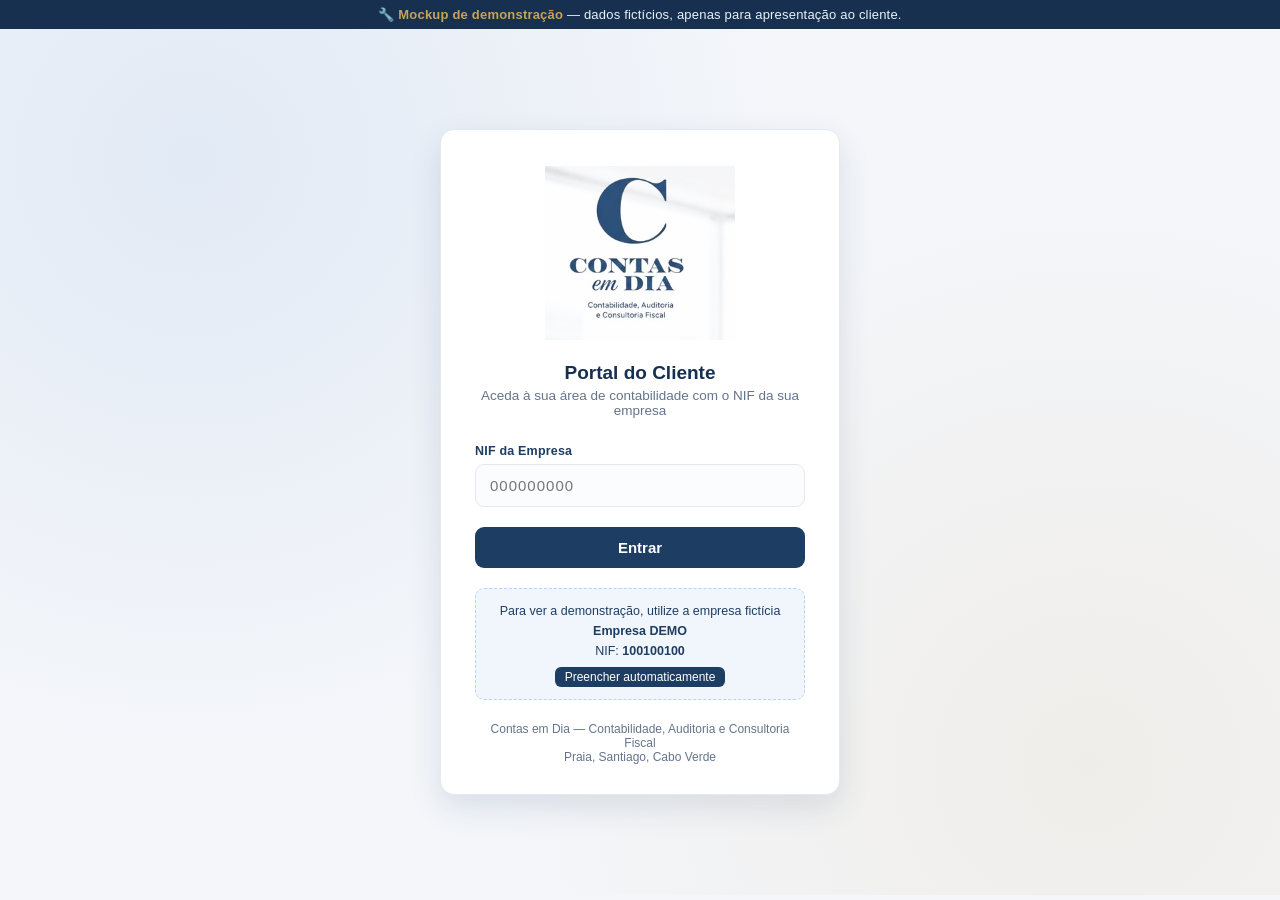
==== index.html @ 57571415 "Add mockup dashboard for client portal (Contas em Dia) Static site with NIF-based demo login and a c" ====
<!DOCTYPE html>
<html lang="pt-PT">
<head>
<meta charset="UTF-8">
<meta name="viewport" content="width=device-width, initial-scale=1.0">
<title>Contas em Dia | Portal do Cliente</title>
<link rel="icon" type="image/png" href="assets/img/favicon.png">
<link rel="stylesheet" href="assets/css/style.css">
</head>
<body>

<div class="demo-banner">🔧 <strong>Mockup de demonstração</strong> — dados fictícios, apenas para apresentação ao cliente.</div>

<div class="login-wrap">
  <div class="login-card">
    <img src="assets/img/logo.png" alt="Contas em Dia" class="login-logo">
    <h1>Portal do Cliente</h1>
    <p class="subtitle">Aceda à sua área de contabilidade com o NIF da sua empresa</p>

    <div class="error-msg" id="error-msg"></div>

    <form id="login-form">
      <div class="field">
        <label for="nif">NIF da Empresa</label>
        <input type="text" id="nif" name="nif" inputmode="numeric" placeholder="000000000" maxlength="9" autocomplete="off" required>
      </div>
      <button type="submit" class="btn-primary">Entrar</button>
    </form>

    <div class="demo-hint">
      Para ver a demonstração, utilize a empresa fictícia <strong>Empresa DEMO</strong><br>
      NIF: <strong>100100100</strong>
      <br>
      <button type="button" id="fill-demo">Preencher automaticamente</button>
    </div>

    <div class="login-footer">Contas em Dia — Contabilidade, Auditoria e Consultoria Fiscal<br>Praia, Santiago, Cabo Verde</div>
  </div>
</div>

<script src="assets/js/auth.js"></script>
</body>
</html>
---- assets/css/style.css ----
:root {
  --navy-900: #17304f;
  --navy-800: #1e3d63;
  --navy-700: #24507f;
  --navy-600: #2f6399;
  --blue-accent: #3f7ec9;
  --gold: #c9a15a;
  --bg: #f4f6fa;
  --card: #ffffff;
  --text-main: #1c2b3a;
  --text-muted: #64748b;
  --border: #e4e9f1;
  --green: #1f9d6e;
  --red: #d1495b;
  --amber: #d99a2b;
  --radius: 14px;
  --shadow: 0 2px 10px rgba(23, 48, 79, 0.06);
  --shadow-lg: 0 12px 32px rgba(23, 48, 79, 0.12);
}

* { box-sizing: border-box; }

html, body {
  margin: 0;
  padding: 0;
  font-family: "Segoe UI", "Helvetica Neue", Arial, sans-serif;
  background: var(--bg);
  color: var(--text-main);
}

img { max-width: 100%; }

a { color: inherit; }

.demo-banner {
  background: var(--navy-900);
  color: #eaf1fb;
  text-align: center;
  font-size: 13px;
  padding: 7px 12px;
  letter-spacing: 0.2px;
}

.demo-banner strong { color: var(--gold); }

/* ---------- LOGIN PAGE ---------- */

.login-wrap {
  min-height: calc(100vh - 34px);
  display: flex;
  align-items: center;
  justify-content: center;
  padding: 32px 16px;
  background:
    radial-gradient(circle at 15% 15%, rgba(63, 126, 201, 0.10), transparent 45%),
    radial-gradient(circle at 85% 85%, rgba(201, 161, 90, 0.10), transparent 45%),
    var(--bg);
}

.login-card {
  width: 100%;
  max-width: 400px;
  background: var(--card);
  border-radius: var(--radius);
  box-shadow: var(--shadow-lg);
  padding: 36px 34px 30px;
  border: 1px solid var(--border);
}

.login-logo {
  display: block;
  max-width: 190px;
  margin: 0 auto 22px;
}

.login-card h1 {
  font-size: 19px;
  text-align: center;
  margin: 0 0 4px;
  color: var(--navy-900);
}

.login-card p.subtitle {
  text-align: center;
  color: var(--text-muted);
  font-size: 13.5px;
  margin: 0 0 26px;
}

.field {
  margin-bottom: 16px;
}

.field label {
  display: block;
  font-size: 12.5px;
  font-weight: 600;
  color: var(--navy-800);
  margin-bottom: 6px;
  letter-spacing: 0.2px;
}

.field input {
  width: 100%;
  padding: 12px 14px;
  border-radius: 9px;
  border: 1.5px solid var(--border);
  font-size: 15px;
  letter-spacing: 1px;
  transition: border-color .15s, box-shadow .15s;
  background: #fbfcfe;
}

.field input:focus {
  outline: none;
  border-color: var(--blue-accent);
  box-shadow: 0 0 0 3px rgba(63,126,201,0.15);
  background: #fff;
}

.btn-primary {
  width: 100%;
  padding: 12px 14px;
  border: none;
  border-radius: 9px;
  background: var(--navy-800);
  color: #fff;
  font-size: 15px;
  font-weight: 600;
  cursor: pointer;
  transition: background .15s, transform .05s;
  margin-top: 4px;
}

.btn-primary:hover { background: var(--navy-700); }
.btn-primary:active { transform: translateY(1px); }

.error-msg {
  background: #fdecec;
  color: var(--red);
  border: 1px solid #f6c9cd;
  font-size: 13px;
  padding: 9px 12px;
  border-radius: 8px;
  margin-bottom: 14px;
  display: none;
}
.error-msg.show { display: block; }

.demo-hint {
  margin-top: 20px;
  background: #f1f6fc;
  border: 1px dashed #b9d3ec;
  border-radius: 9px;
  padding: 12px 14px;
  font-size: 12.5px;
  color: var(--navy-800);
  text-align: center;
  line-height: 1.6;
}
.demo-hint button {
  border: none;
  background: var(--navy-800);
  color: #fff;
  padding: 3px 10px;
  border-radius: 6px;
  font-size: 12px;
  cursor: pointer;
  margin-top: 6px;
}
.demo-hint button:hover { background: var(--navy-700); }

.login-footer {
  text-align: center;
  font-size: 12px;
  color: var(--text-muted);
  margin-top: 22px;
}

/* ---------- DASHBOARD ---------- */

.topbar {
  background: #fff;
  border-bottom: 1px solid var(--border);
  padding: 10px 26px;
  display: flex;
  align-items: center;
  justify-content: space-between;
  gap: 16px;
  flex-wrap: wrap;
  position: sticky;
  top: 0;
  z-index: 20;
}

.topbar-left {
  display: flex;
  align-items: center;
  gap: 14px;
}

.topbar-logo { height: 46px; width: auto; display: block; }

.topbar-divider {
  width: 1px;
  height: 34px;
  background: var(--border);
}

.company-name { font-weight: 700; font-size: 15px; color: var(--navy-900); }
.company-nif { font-size: 12.5px; color: var(--text-muted); }

.topbar-right {
  display: flex;
  align-items: center;
  gap: 14px;
  flex-wrap: wrap;
}

.currency-toggle {
  display: flex;
  border: 1.5px solid var(--border);
  border-radius: 999px;
  overflow: hidden;
  background: #f4f6fa;
}
.currency-toggle button {
  border: none;
  background: transparent;
  padding: 7px 16px;
  font-size: 13px;
  font-weight: 600;
  cursor: pointer;
  color: var(--text-muted);
  transition: all .15s;
}
.currency-toggle button.active {
  background: var(--navy-800);
  color: #fff;
}

.btn-logout {
  border: 1.5px solid var(--border);
  background: #fff;
  color: var(--navy-800);
  padding: 8px 16px;
  border-radius: 999px;
  font-size: 13px;
  font-weight: 600;
  cursor: pointer;
}
.btn-logout:hover { background: #f4f6fa; }

.main {
  max-width: 1240px;
  margin: 0 auto;
  padding: 26px 22px 60px;
}

.page-head {
  display: flex;
  justify-content: space-between;
  align-items: flex-end;
  flex-wrap: wrap;
  gap: 10px;
  margin-bottom: 20px;
}

.page-head h1 { font-size: 21px; margin: 0 0 4px; color: var(--navy-900); }
.page-head .muted { color: var(--text-muted); font-size: 13.5px; }

.period-pill {
  background: #eef3fa;
  color: var(--navy-800);
  border-radius: 999px;
  padding: 6px 14px;
  font-size: 12.5px;
  font-weight: 600;
}

.kpi-grid {
  display: grid;
  grid-template-columns: repeat(4, 1fr);
  gap: 16px;
  margin-bottom: 22px;
}

.kpi-card {
  background: var(--card);
  border: 1px solid var(--border);
  border-radius: var(--radius);
  padding: 18px 20px;
  box-shadow: var(--shadow);
}

.kpi-top {
  display: flex;
  align-items: center;
  justify-content: space-between;
  margin-bottom: 10px;
}

.kpi-label {
  font-size: 12.5px;
  color: var(--text-muted);
  font-weight: 600;
  text-transform: uppercase;
  letter-spacing: 0.4px;
}

.kpi-icon {
  width: 34px; height: 34px;
  border-radius: 9px;
  display: flex; align-items: center; justify-content: center;
  font-size: 16px;
}

.kpi-value {
  font-size: 23px;
  font-weight: 700;
  color: var(--navy-900);
  margin-bottom: 6px;
  white-space: nowrap;
}

.kpi-delta {
  font-size: 12.5px;
  font-weight: 600;
}
.kpi-delta.up { color: var(--green); }
.kpi-delta.down { color: var(--red); }
.kpi-delta.neutral { color: var(--text-muted); }

.grid-2 {
  display: grid;
  grid-template-columns: 1.6fr 1fr;
  gap: 16px;
  margin-bottom: 16px;
}

.panel {
  background: var(--card);
  border: 1px solid var(--border);
  border-radius: var(--radius);
  padding: 20px 22px;
  box-shadow: var(--shadow);
}

.panel-head {
  display: flex;
  justify-content: space-between;
  align-items: center;
  margin-bottom: 14px;
}

.panel-head h2 { font-size: 15.5px; margin: 0; color: var(--navy-900); }
.panel-head .legend { display: flex; gap: 14px; font-size: 12px; color: var(--text-muted); }
.legend-dot { display:inline-block; width:9px; height:9px; border-radius:50%; margin-right:5px; }

.chart-box { position: relative; height: 260px; }
.chart-box.small { height: 200px; }

.tax-list { list-style: none; margin: 0; padding: 0; }
.tax-item {
  display: flex;
  justify-content: space-between;
  align-items: center;
  padding: 11px 0;
  border-bottom: 1px solid var(--border);
  font-size: 13.5px;
}
.tax-item:last-child { border-bottom: none; }
.tax-item .name { font-weight: 600; color: var(--navy-900); }
.tax-item .date { color: var(--text-muted); font-size: 12px; }
.status-pill {
  font-size: 11.5px;
  font-weight: 700;
  padding: 3px 10px;
  border-radius: 999px;
}
.status-pill.pago { background: #e5f6ee; color: var(--green); }
.status-pill.pendente { background: #fdf3e3; color: var(--amber); }
.status-pill.atrasado { background: #fdecec; color: var(--red); }

.table-panel { margin-bottom: 16px; }

table.doc-table {
  width: 100%;
  border-collapse: collapse;
  font-size: 13.5px;
}
table.doc-table th {
  text-align: left;
  font-size: 11.5px;
  text-transform: uppercase;
  letter-spacing: 0.4px;
  color: var(--text-muted);
  padding: 8px 10px;
  border-bottom: 1.5px solid var(--border);
}
table.doc-table td {
  padding: 12px 10px;
  border-bottom: 1px solid var(--border);
  color: var(--text-main);
}
table.doc-table tr:last-child td { border-bottom: none; }
table.doc-table td.amount { font-weight: 600; text-align: right; white-space: nowrap; }
table.doc-table td.center { text-align: center; }

.badge-doc {
  font-size: 11px;
  font-weight: 700;
  border-radius: 6px;
  padding: 3px 8px;
  background: #eef3fa;
  color: var(--navy-700);
}

.bottom-grid {
  display: grid;
  grid-template-columns: 1fr 1fr;
  gap: 16px;
}

.contact-panel {
  display: flex;
  align-items: center;
  gap: 16px;
}
.contact-panel .avatar {
  width: 52px; height: 52px; border-radius: 50%;
  background: var(--navy-800); color: #fff;
  display: flex; align-items: center; justify-content: center;
  font-weight: 700; font-size: 17px; flex-shrink: 0;
}
.contact-panel .info h3 { margin: 0 0 2px; font-size: 14.5px; color: var(--navy-900); }
.contact-panel .info p { margin: 0; font-size: 12.5px; color: var(--text-muted); line-height: 1.5; }
.contact-panel .info a { color: var(--blue-accent); text-decoration: none; font-weight: 600; }

footer.site-footer {
  text-align: center;
  padding: 20px;
  font-size: 12px;
  color: var(--text-muted);
}

@media (max-width: 980px) {
  .kpi-grid { grid-template-columns: repeat(2, 1fr); }
  .grid-2 { grid-template-columns: 1fr; }
  .bottom-grid { grid-template-columns: 1fr; }
}

@media (max-width: 560px) {
  .kpi-grid { grid-template-columns: 1fr; }
  .topbar { padding: 10px 14px; }
  .main { padding: 18px 12px 40px; }
}
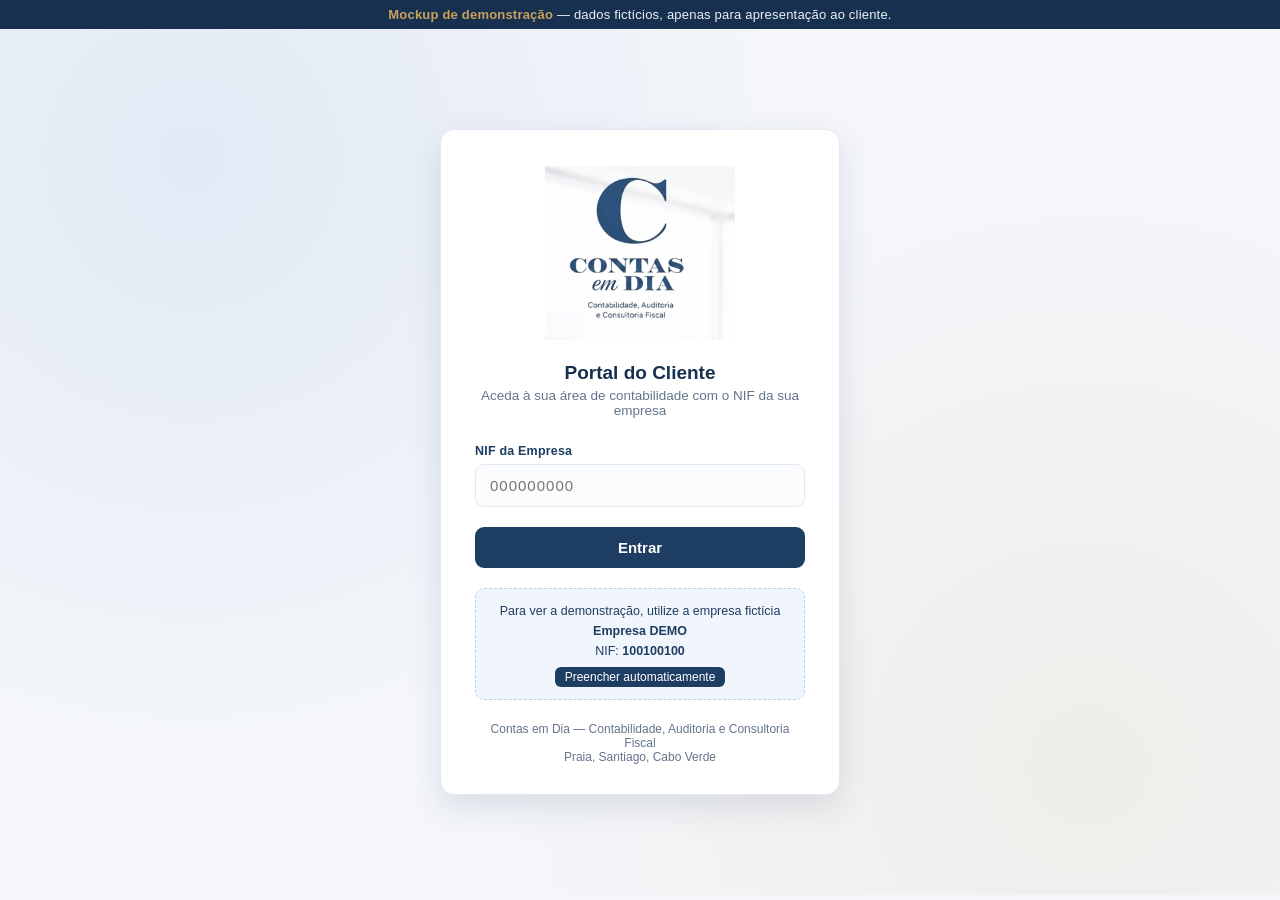
==== commit e8d4e626: "ss" ====
--- a/index.html
+++ b/index.html
@@ -9,7 +9,7 @@
 </head>
 <body>
 
-<div class="demo-banner">🔧 <strong>Mockup de demonstração</strong> — dados fictícios, apenas para apresentação ao cliente.</div>
+<div class="demo-banner"><strong>Mockup de demonstração</strong> — dados fictícios, apenas para apresentação ao cliente.</div>
 
 <div class="login-wrap">
   <div class="login-card">
--- a/assets/css/style.css
+++ b/assets/css/style.css
@@ -251,6 +251,31 @@
 }
 .btn-logout:hover { background: #f4f6fa; }
 
+.page-nav {
+  background: #fff;
+  border-bottom: 1px solid var(--border);
+  padding: 0 26px;
+  display: flex;
+  gap: 4px;
+}
+
+.nav-link {
+  display: inline-block;
+  padding: 13px 16px;
+  font-size: 13.5px;
+  font-weight: 600;
+  color: var(--text-muted);
+  text-decoration: none;
+  border-bottom: 2.5px solid transparent;
+}
+
+.nav-link:hover { color: var(--navy-800); }
+
+.nav-link.active {
+  color: var(--navy-800);
+  border-bottom-color: var(--navy-800);
+}
+
 .main {
   max-width: 1240px;
   margin: 0 auto;
@@ -285,6 +310,10 @@
   margin-bottom: 22px;
 }
 
+.kpi-grid.cols-3 {
+  grid-template-columns: repeat(3, 1fr);
+}
+
 .kpi-card {
   background: var(--card);
   border: 1px solid var(--border);
@@ -308,13 +337,6 @@
   letter-spacing: 0.4px;
 }
 
-.kpi-icon {
-  width: 34px; height: 34px;
-  border-radius: 9px;
-  display: flex; align-items: center; justify-content: center;
-  font-size: 16px;
-}
-
 .kpi-value {
   font-size: 23px;
   font-weight: 700;
@@ -322,6 +344,7 @@
   margin-bottom: 6px;
   white-space: nowrap;
 }
+.kpi-value.negative { color: var(--red); }
 
 .kpi-delta {
   font-size: 12.5px;
@@ -337,6 +360,8 @@
   gap: 16px;
   margin-bottom: 16px;
 }
+
+.grid-2.even { grid-template-columns: 1fr 1fr; }
 
 .panel {
   background: var(--card);
@@ -350,15 +375,43 @@
   display: flex;
   justify-content: space-between;
   align-items: center;
+  flex-wrap: wrap;
+  gap: 8px 16px;
   margin-bottom: 14px;
 }
 
 .panel-head h2 { font-size: 15.5px; margin: 0; color: var(--navy-900); }
-.panel-head .legend { display: flex; gap: 14px; font-size: 12px; color: var(--text-muted); }
+.panel-head .legend { display: flex; flex-wrap: wrap; gap: 6px 14px; font-size: 12px; color: var(--text-muted); }
 .legend-dot { display:inline-block; width:9px; height:9px; border-radius:50%; margin-right:5px; }
 
 .chart-box { position: relative; height: 260px; }
 .chart-box.small { height: 200px; }
+
+.donut-layout {
+  display: flex;
+  align-items: center;
+  gap: 36px;
+  flex-wrap: wrap;
+}
+
+.chart-box.donut {
+  width: 210px;
+  height: 210px;
+  flex-shrink: 0;
+  margin: 0 auto;
+}
+
+.donut-layout .tax-list {
+  flex: 1;
+  min-width: 260px;
+}
+
+.chart-note {
+  text-align: center;
+  font-size: 11.5px;
+  color: var(--text-muted);
+  margin-top: 10px;
+}
 
 .tax-list { list-style: none; margin: 0; padding: 0; }
 .tax-item {
@@ -384,12 +437,12 @@
 
 .table-panel { margin-bottom: 16px; }
 
-table.doc-table {
+table.data-table {
   width: 100%;
   border-collapse: collapse;
   font-size: 13.5px;
 }
-table.doc-table th {
+table.data-table th {
   text-align: left;
   font-size: 11.5px;
   text-transform: uppercase;
@@ -398,44 +451,35 @@
   padding: 8px 10px;
   border-bottom: 1.5px solid var(--border);
 }
-table.doc-table td {
+table.data-table td {
   padding: 12px 10px;
   border-bottom: 1px solid var(--border);
   color: var(--text-main);
 }
-table.doc-table tr:last-child td { border-bottom: none; }
-table.doc-table td.amount { font-weight: 600; text-align: right; white-space: nowrap; }
-table.doc-table td.center { text-align: center; }
-
-.badge-doc {
-  font-size: 11px;
+table.data-table tr:last-child td { border-bottom: none; }
+table.data-table td.amount { font-weight: 600; text-align: right; white-space: nowrap; }
+table.data-table td.amount.secondary { font-weight: 500; color: var(--text-muted); }
+table.data-table td.center { text-align: center; }
+table.data-table tr.total-row td { font-weight: 700; color: var(--navy-900); border-top: 1.5px solid var(--border); }
+table.data-table tr td.positive { color: var(--green); }
+table.data-table tr td.negative { color: var(--red); }
+
+table.data-table tr.section-row td {
+  padding-top: 18px;
+  font-size: 11.5px;
   font-weight: 700;
-  border-radius: 6px;
-  padding: 3px 8px;
-  background: #eef3fa;
+  text-transform: uppercase;
+  letter-spacing: 0.4px;
   color: var(--navy-700);
-}
-
-.bottom-grid {
-  display: grid;
-  grid-template-columns: 1fr 1fr;
-  gap: 16px;
-}
-
-.contact-panel {
-  display: flex;
-  align-items: center;
-  gap: 16px;
-}
-.contact-panel .avatar {
-  width: 52px; height: 52px; border-radius: 50%;
-  background: var(--navy-800); color: #fff;
-  display: flex; align-items: center; justify-content: center;
-  font-weight: 700; font-size: 17px; flex-shrink: 0;
-}
-.contact-panel .info h3 { margin: 0 0 2px; font-size: 14.5px; color: var(--navy-900); }
-.contact-panel .info p { margin: 0; font-size: 12.5px; color: var(--text-muted); line-height: 1.5; }
-.contact-panel .info a { color: var(--blue-accent); text-decoration: none; font-weight: 600; }
+  border-bottom: 1.5px solid var(--border);
+}
+table.data-table tr.section-row:first-child td { padding-top: 4px; }
+
+table.data-table tr.subtotal-row td {
+  font-style: italic;
+  color: var(--text-muted);
+  border-bottom: 1px solid var(--border);
+}
 
 footer.site-footer {
   text-align: center;
@@ -447,7 +491,6 @@
 @media (max-width: 980px) {
   .kpi-grid { grid-template-columns: repeat(2, 1fr); }
   .grid-2 { grid-template-columns: 1fr; }
-  .bottom-grid { grid-template-columns: 1fr; }
 }
 
 @media (max-width: 560px) {
